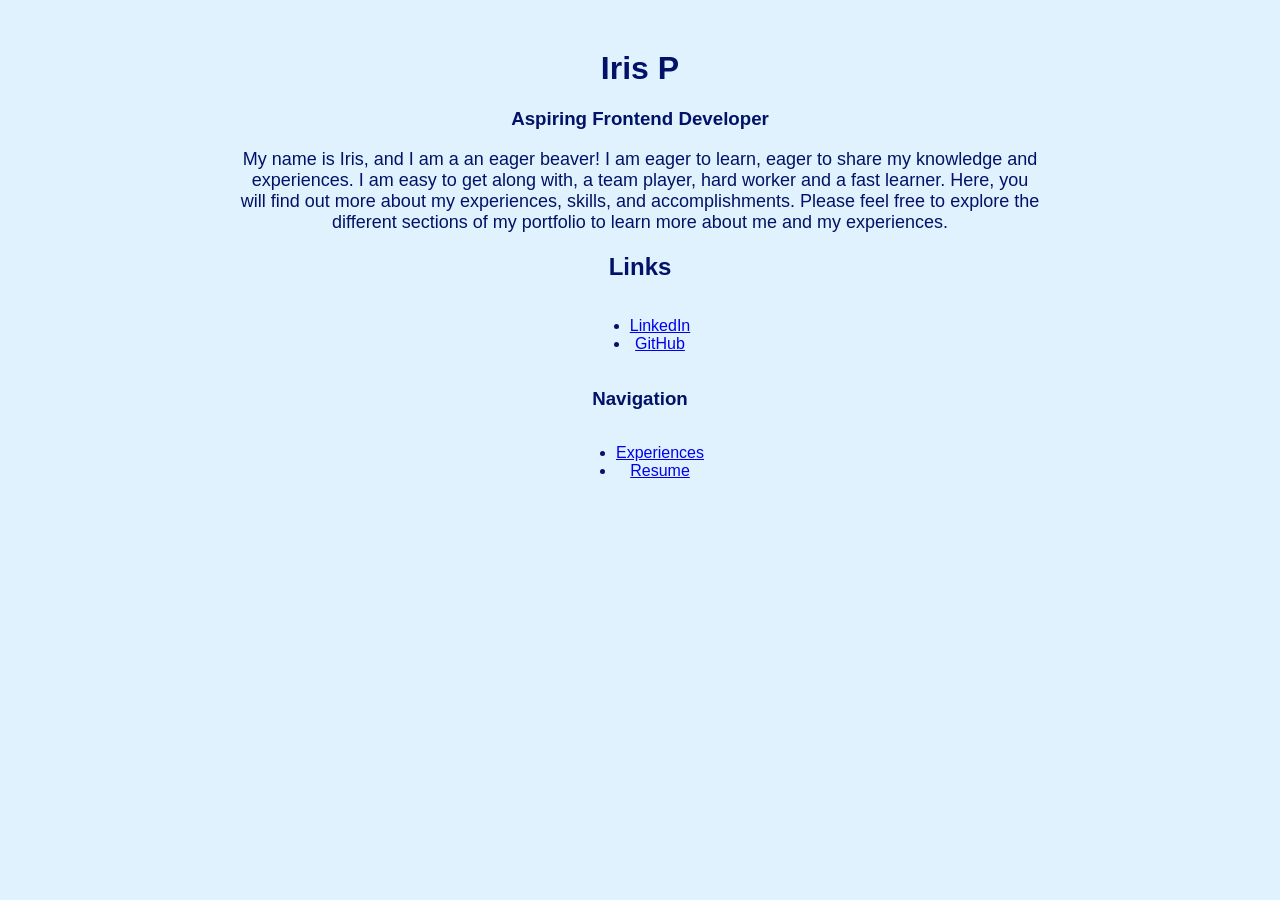
==== index.html @ 0d640bef "Add files via upload" ====
<!DOCTYPE html>
<html lang="en">
<head>
    <meta charset="UTF-8">
    <meta name="viewport" content="width=device-width, initial-scale=1.0">
    <title>My Portfolio</title>
    <link rel="stylesheet" href="page_style.css">
</head>
<body>
    <h1> Iris P</h1>
    <h3>Aspiring Frontend Developer</h3>
    
    <div class="intro">
    <p>My name is Iris, and I am a an eager beaver! I am eager to learn, eager to share my knowledge and experiences.
        I am easy to get along with, a team player, hard worker and a fast learner.
        Here, you will find out more about my experiences, skills, and accomplishments. Please 
        feel free to explore the different sections of my portfolio to learn more about me and my experiences.
    </p>
</div>


<h2>Links</h2>
<div class="links-links">
<ul>
    <li><a href="https://www.linkedin.com/in/iris-parallag-a29293349/">LinkedIn</a></li>
    <li><a href="https://github.com/irisprlg1018">GitHub</a></li>
</ul>
</div>

<h3>Navigation</h3>
<div class="links-nav">
<ul>
    <li><a href="ExperiencePage.html">Experiences</a></li>
    <li><a href="ResumePage.html">Resume</a></li>
</ul>
</div>

</body>
</html>
---- page_style.css ----
body{
  font-family: Arial, sans-serif;
   background-color: #E0F2FE;
   color: rgb(2, 18, 104);
  text-align: center;
  margin-top: 50px;
  margin-bottom: 50px;
  margin-left: 50px;
  margin-right: 50px;

}

.intro {
  font-size: 18px;
  max-width: 800px;
  text-align: center;
  margin-left: auto;
  margin-right: auto;
}

.intro_experience {
  font-size: 18px;
  max-width: 800px;
  text-align: center;
  margin-left: auto;
  margin-right: auto;
}

.links-links {
  display: flex;
  text-decoration: none;
  flex-direction: column;
  align-items: center;
  padding:0;
  margin: 0;

}

.links-nav {
  display: flex;
   flex-direction: column;
  align-items: center;
  padding:0;
  margin: 0;
}

.links-experience {
  display: flex;
   flex-direction: column;
  align-items: center;
  padding:0;
  margin: 0;
}

.links-education {
  display: flex;
  flex-direction: column;
  align-items: center;
  padding:0;
  margin: 0;
}

.links-certifications {
  display: flex;
   flex-direction: column;
  align-items: center;
  padding:0;
  margin: 0;
}

.links-projects {
  display: flex;
  flex-direction: column;
  align-items: center;
  padding:0;
  margin: 0;
} 

.btn {
  font-family: Arial, sans-serif;
  font-size: 16px;
  background-color: #00D4FF;
  color: white;
  padding: 10px 20px;
  border: none;
  border-radius: 5px;
  cursor: pointer;
}
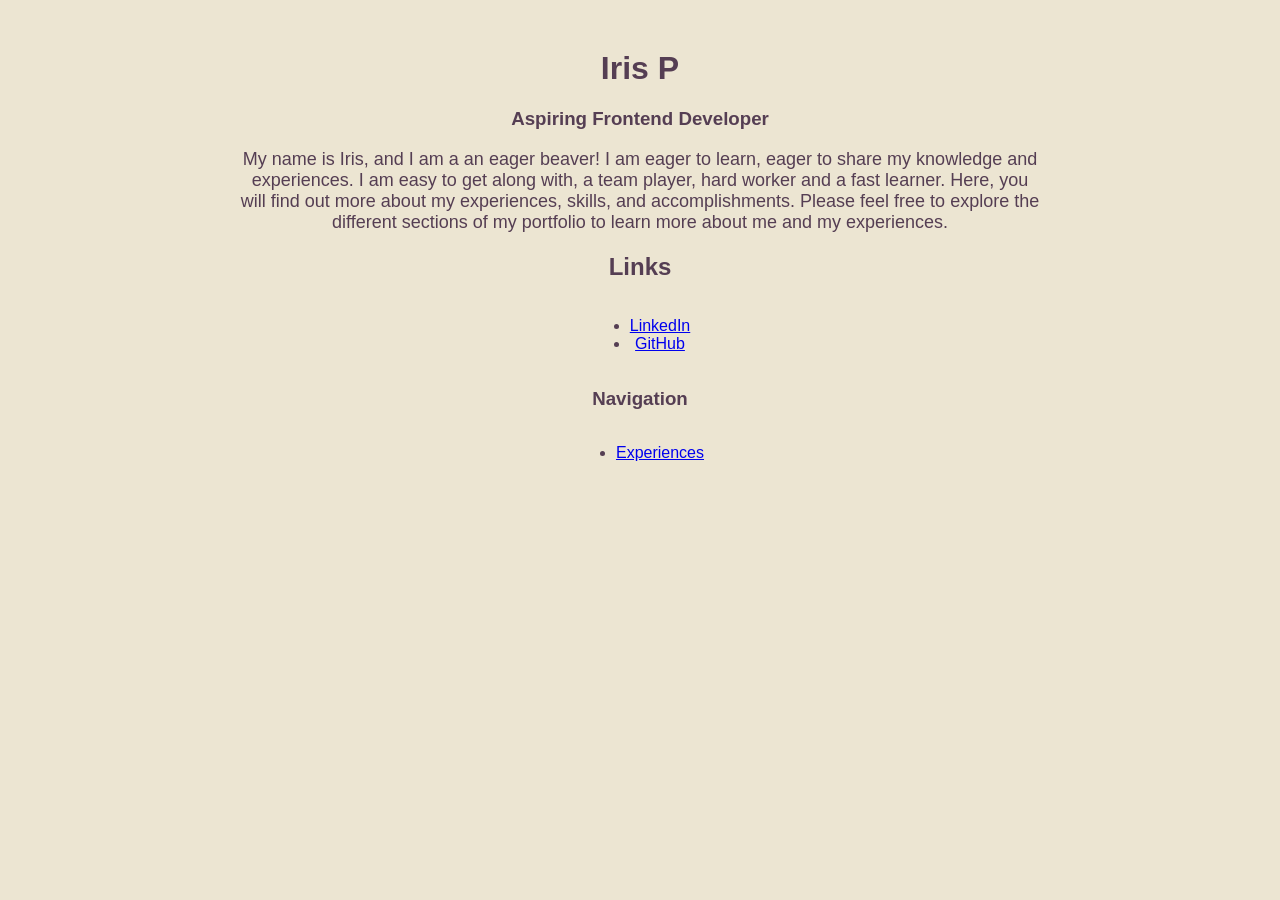
==== commit 3eedb4dc: "Add files via upload small style changes" ====
--- a/index.html
+++ b/index.html
@@ -31,7 +31,6 @@
 <div class="links-nav">
 <ul>
     <li><a href="ExperiencePage.html">Experiences</a></li>
-    <li><a href="ResumePage.html">Resume</a></li>
 </ul>
 </div>
 
--- a/page_style.css
+++ b/page_style.css
@@ -1,8 +1,8 @@
 
 body{
   font-family: Arial, sans-serif;
-   background-color: #E0F2FE;
-   color: rgb(2, 18, 104);
+   background-color: #ECE5D2;
+   color: #553E53;
   text-align: center;
   margin-top: 50px;
   margin-bottom: 50px;
@@ -80,8 +80,8 @@
 .btn {
   font-family: Arial, sans-serif;
   font-size: 16px;
-  background-color: #00D4FF;
-  color: white;
+  background-color: #B6CBDE;
+  color: #553E53;
   padding: 10px 20px;
   border: none;
   border-radius: 5px;
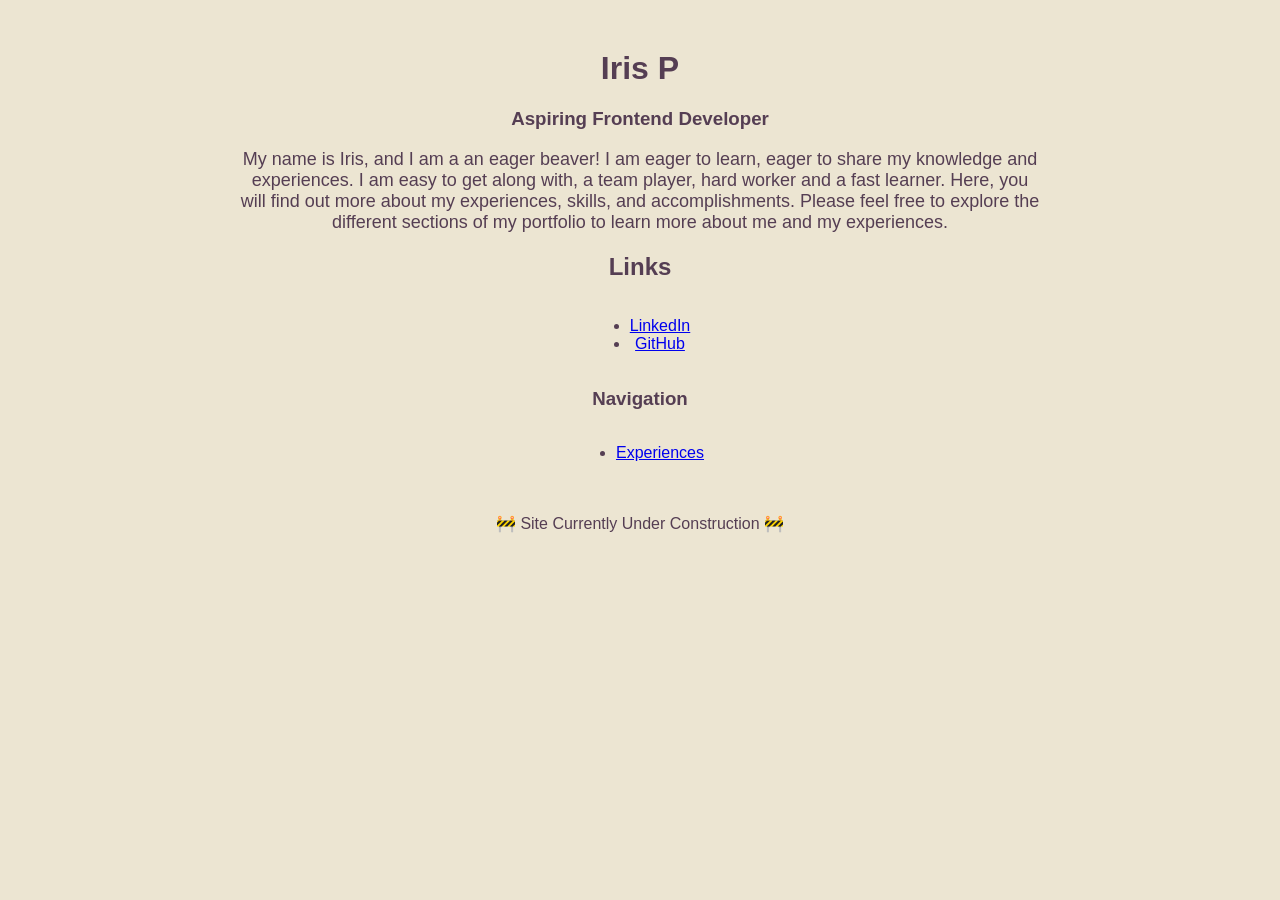
==== commit 4f1e1289: "Add files via upload" ====
--- a/index.html
+++ b/index.html
@@ -34,5 +34,12 @@
 </ul>
 </div>
 
+<br>
+<br>
+
+<div class="under-construction">
+  🚧 Site Currently Under Construction 🚧
+</div>
+
 </body>
 </html>
--- a/page_style.css
+++ b/page_style.css
@@ -86,4 +86,11 @@
   border: none;
   border-radius: 5px;
   cursor: pointer;
+
+  .under-construction {
+  font-size: 24px;        
+  text-align: center;
+  font-weight: bold;
+  letter-spacing: 0.5px;
+}
 }
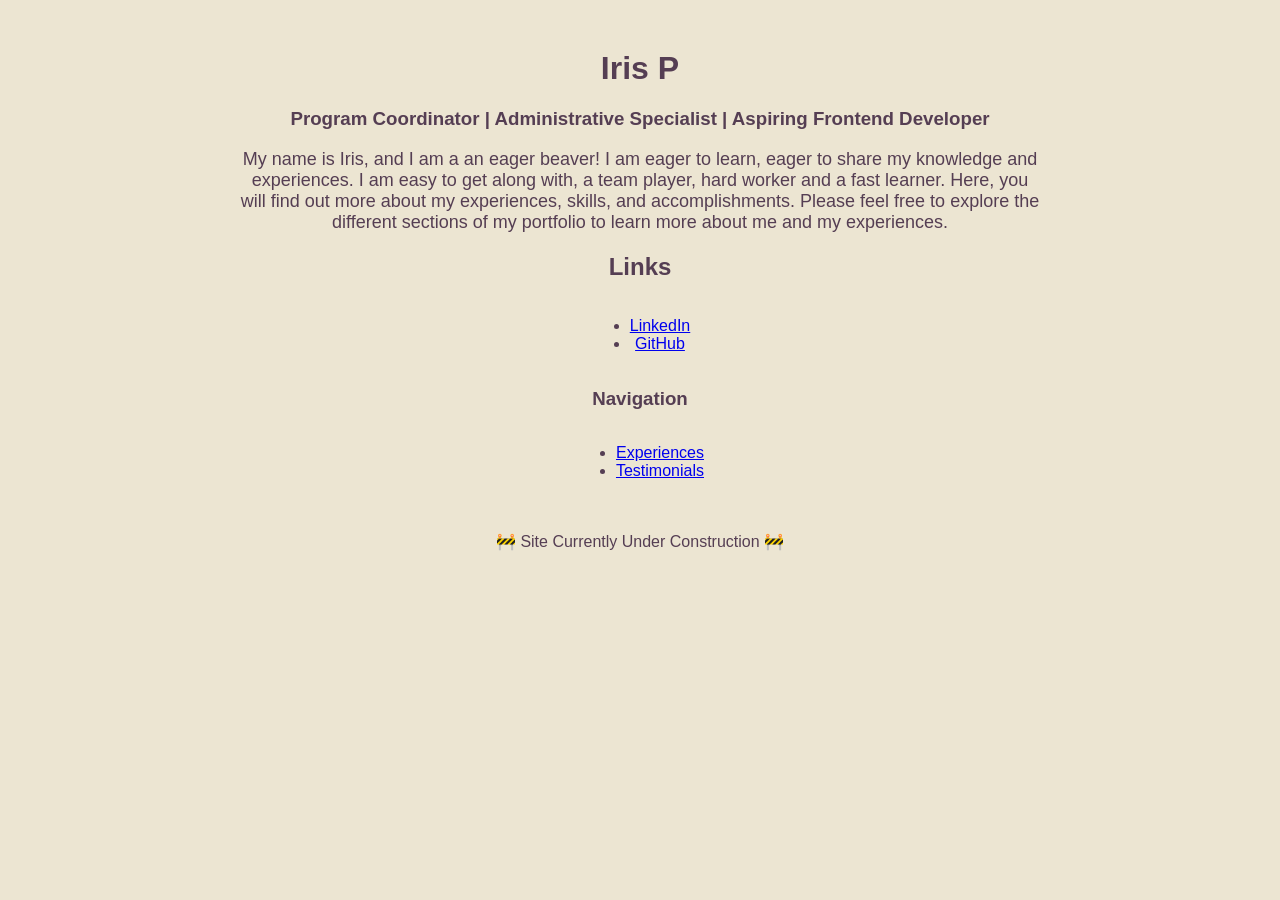
==== commit 27c69041: "Add files via upload title change" ====
--- a/index.html
+++ b/index.html
@@ -8,7 +8,7 @@
 </head>
 <body>
     <h1> Iris P</h1>
-    <h3>Aspiring Frontend Developer</h3>
+    <h3>Program Coordinator | Administrative Specialist | Aspiring Frontend Developer</h3>
     
     <div class="intro">
     <p>My name is Iris, and I am a an eager beaver! I am eager to learn, eager to share my knowledge and experiences.
@@ -31,6 +31,7 @@
 <div class="links-nav">
 <ul>
     <li><a href="ExperiencePage.html">Experiences</a></li>
+    <li><a href="TestimonialPage.html">Testimonials</a></li>
 </ul>
 </div>
 
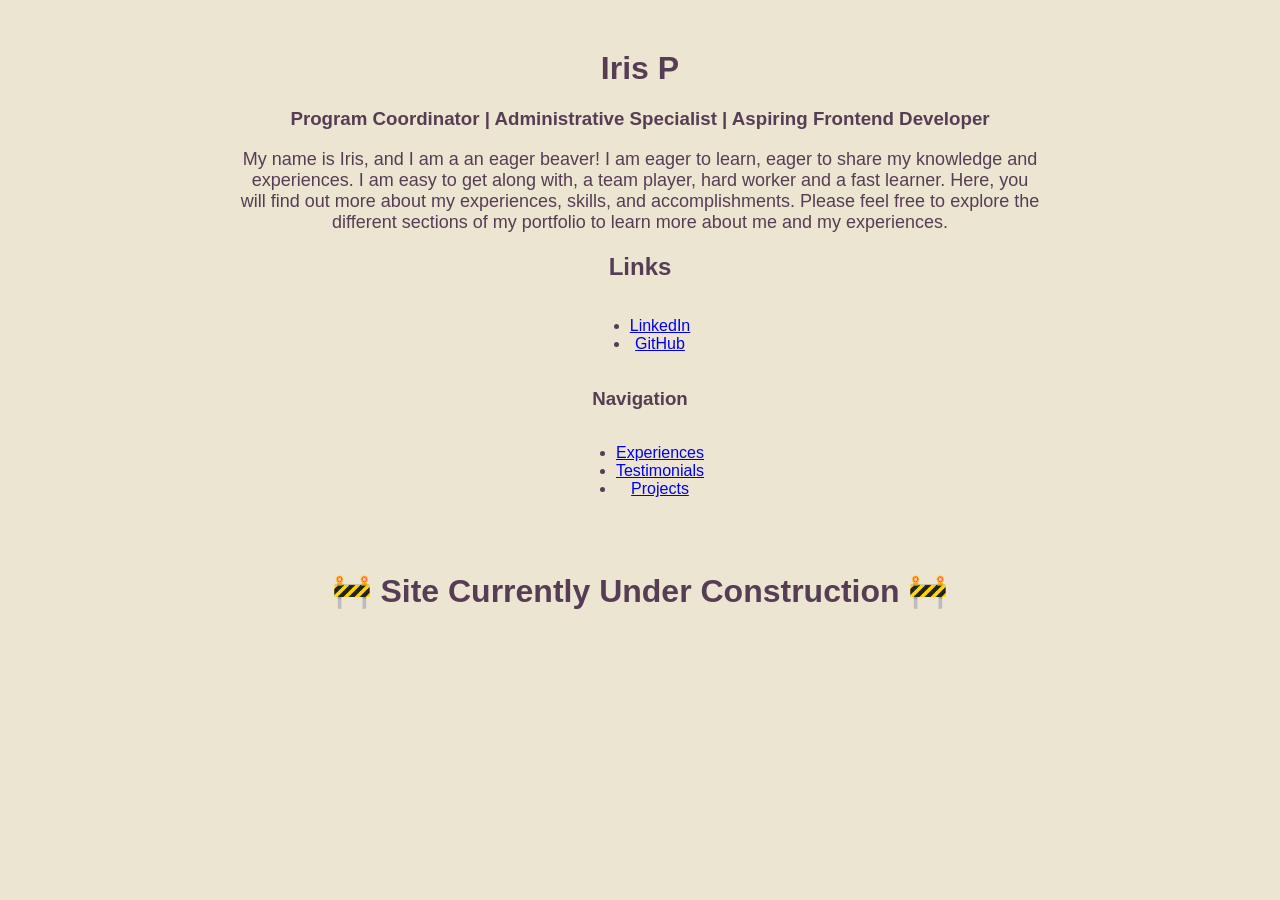
==== commit 2bffaca4: "Add files via upload" ====
--- a/index.html
+++ b/index.html
@@ -32,6 +32,7 @@
 <ul>
     <li><a href="ExperiencePage.html">Experiences</a></li>
     <li><a href="TestimonialPage.html">Testimonials</a></li>
+    <li><a href="ProjectPage.html">Projects</a></li>
 </ul>
 </div>
 
@@ -39,7 +40,7 @@
 <br>
 
 <div class="under-construction">
-  🚧 Site Currently Under Construction 🚧
+  <h1>🚧 Site Currently Under Construction 🚧</h1>
 </div>
 
 </body>
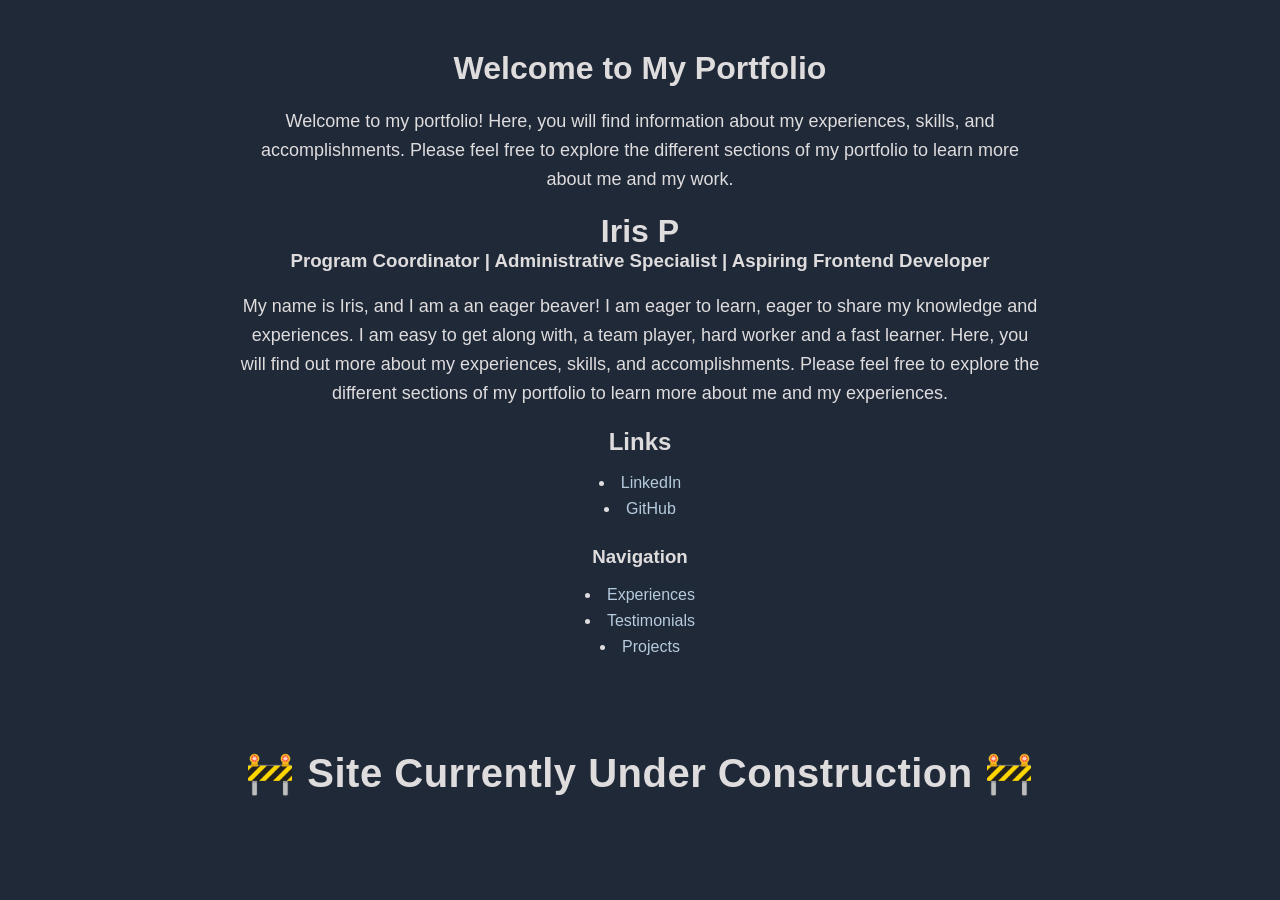
==== commit fed915a1: "Add files via upload" ====
--- a/index.html
+++ b/index.html
@@ -1,47 +1,66 @@
-<!DOCTYPE html>
+<!doctype html>
 <html lang="en">
-<head>
-    <meta charset="UTF-8">
-    <meta name="viewport" content="width=device-width, initial-scale=1.0">
+  <head>
+    <meta charset="UTF-8" />
+    <meta name="viewport" content="width=device-width, initial-scale=1.0" />
     <title>My Portfolio</title>
-    <link rel="stylesheet" href="page_style.css">
-</head>
-<body>
-    <h1> Iris P</h1>
-    <h3>Program Coordinator | Administrative Specialist | Aspiring Frontend Developer</h3>
-    
-    <div class="intro">
-    <p>My name is Iris, and I am a an eager beaver! I am eager to learn, eager to share my knowledge and experiences.
-        I am easy to get along with, a team player, hard worker and a fast learner.
-        Here, you will find out more about my experiences, skills, and accomplishments. Please 
-        feel free to explore the different sections of my portfolio to learn more about me and my experiences.
-    </p>
-</div>
+    <link rel="stylesheet" href="page_style.css" />
+  </head>
+  <body>
+    <main class="container">
+      <h1>Welcome to My Portfolio</h1>
+      <div class="intro">
+        <p>
+          Welcome to my portfolio! Here, you will find information about my
+          experiences, skills, and accomplishments. Please feel free to explore
+          the different sections of my portfolio to learn more about me and my
+          work.
+        </p>
+      </div>
+      <h1>Iris P</h1>
+      <h3>
+        Program Coordinator | Administrative Specialist | Aspiring Frontend
+        Developer
+      </h3>
 
+      <div class="intro">
+        <p>
+          My name is Iris, and I am a an eager beaver! I am eager to learn,
+          eager to share my knowledge and experiences. I am easy to get along
+          with, a team player, hard worker and a fast learner. Here, you will
+          find out more about my experiences, skills, and accomplishments.
+          Please feel free to explore the different sections of my portfolio to
+          learn more about me and my experiences.
+        </p>
+      </div>
 
-<h2>Links</h2>
-<div class="links-links">
-<ul>
-    <li><a href="https://www.linkedin.com/in/iris-parallag-a29293349/">LinkedIn</a></li>
-    <li><a href="https://github.com/irisprlg1018">GitHub</a></li>
-</ul>
-</div>
+      <h2>Links</h2>
+      <div class="links-links">
+        <ul>
+          <li>
+            <a href="https://www.linkedin.com/in/iris-parallag-a29293349/"
+              >LinkedIn</a
+            >
+          </li>
+          <li><a href="https://github.com/irisprlg1018">GitHub</a></li>
+        </ul>
+      </div>
 
-<h3>Navigation</h3>
-<div class="links-nav">
-<ul>
-    <li><a href="ExperiencePage.html">Experiences</a></li>
-    <li><a href="TestimonialPage.html">Testimonials</a></li>
-    <li><a href="ProjectPage.html">Projects</a></li>
-</ul>
-</div>
+      <h3>Navigation</h3>
+      <div class="links-nav">
+        <ul>
+          <li><a href="ExperiencePage.html">Experiences</a></li>
+          <li><a href="TestimonialPage.html">Testimonials</a></li>
+          <li><a href="ProjectPage.html">Projects</a></li>
+        </ul>
+      </div>
 
-<br>
-<br>
+      <br />
+      <br />
 
-<div class="under-construction">
-  <h1>🚧 Site Currently Under Construction 🚧</h1>
-</div>
-
-</body>
-</html>+      <div class="under-construction">
+        <h1>🚧 Site Currently Under Construction 🚧</h1>
+      </div>
+    </main>
+  </body>
+</html>
--- a/page_style.css
+++ b/page_style.css
@@ -1,96 +1,87 @@
-
-body{
-  font-family: Arial, sans-serif;
-   background-color: #ECE5D2;
-   color: #553E53;
-  text-align: center;
-  margin-top: 50px;
-  margin-bottom: 50px;
-  margin-left: 50px;
-  margin-right: 50px;
-
+* {
+  margin: 0;
+  padding: 0;
+  box-sizing: border-box;
 }
 
+body {
+  font-family: Arial, sans-serif;
+  background-color: #1f2937;
+  color: #dfdcde;
+  min-height: 100vh;
+  padding: 30px 20px;
+  text-align: center;
+}
+
+.container {
+  max-width: 1000px;
+  margin: 0 auto;
+  padding: 20px;
+}
+/* Introduction */
 .intro {
   font-size: 18px;
   max-width: 800px;
+  margin: 20px auto;
   text-align: center;
-  margin-left: auto;
-  margin-right: auto;
+  line-height: 1.6;
 }
 
 .intro_experience {
   font-size: 18px;
   max-width: 800px;
   text-align: center;
-  margin-left: auto;
-  margin-right: auto;
+  margin: 20px auto;
 }
 
-.links-links {
-  display: flex;
-  text-decoration: none;
-  flex-direction: column;
-  align-items: center;
-  padding:0;
-  margin: 0;
-
-}
-
-.links-nav {
-  display: flex;
-   flex-direction: column;
-  align-items: center;
-  padding:0;
-  margin: 0;
-}
-
-.links-experience {
-  display: flex;
-   flex-direction: column;
-  align-items: center;
-  padding:0;
-  margin: 0;
-}
-
-.links-education {
-  display: flex;
-  flex-direction: column;
-  align-items: center;
-  padding:0;
-  margin: 0;
-}
-
-.links-certifications {
-  display: flex;
-   flex-direction: column;
-  align-items: center;
-  padding:0;
-  margin: 0;
-}
-
+/* Links and navigation */
+.links-links,
+.links-nav,
+.links-experience,
+.links-education,
+.links-certifications,
 .links-projects {
   display: flex;
   flex-direction: column;
   align-items: center;
-  padding:0;
-  margin: 0;
-} 
+  margin: 10px auto 20px;
+}
 
+ul {
+  list-style-position: inside;
+  padding: 0;
+}
+
+li {
+  margin: 8px 0;
+}
+
+a {
+  color: #b6cbde;
+  text-decoration: none;
+}
+
+a:hover {
+  text-decoration: underline;
+}
+
+/* Buttons */
 .btn {
   font-family: Arial, sans-serif;
   font-size: 16px;
-  background-color: #B6CBDE;
-  color: #553E53;
+  background-color: #b6cbde;
+  color: #553e53;
   padding: 10px 20px;
   border: none;
   border-radius: 5px;
   cursor: pointer;
+}
 
-  .under-construction {
-  font-size: 24px;        
+/* Under construction */
+.under-construction {
+  font-size: 20px;
   text-align: center;
   font-weight: bold;
   letter-spacing: 0.5px;
+  margin-top: 30px;
 }
-}
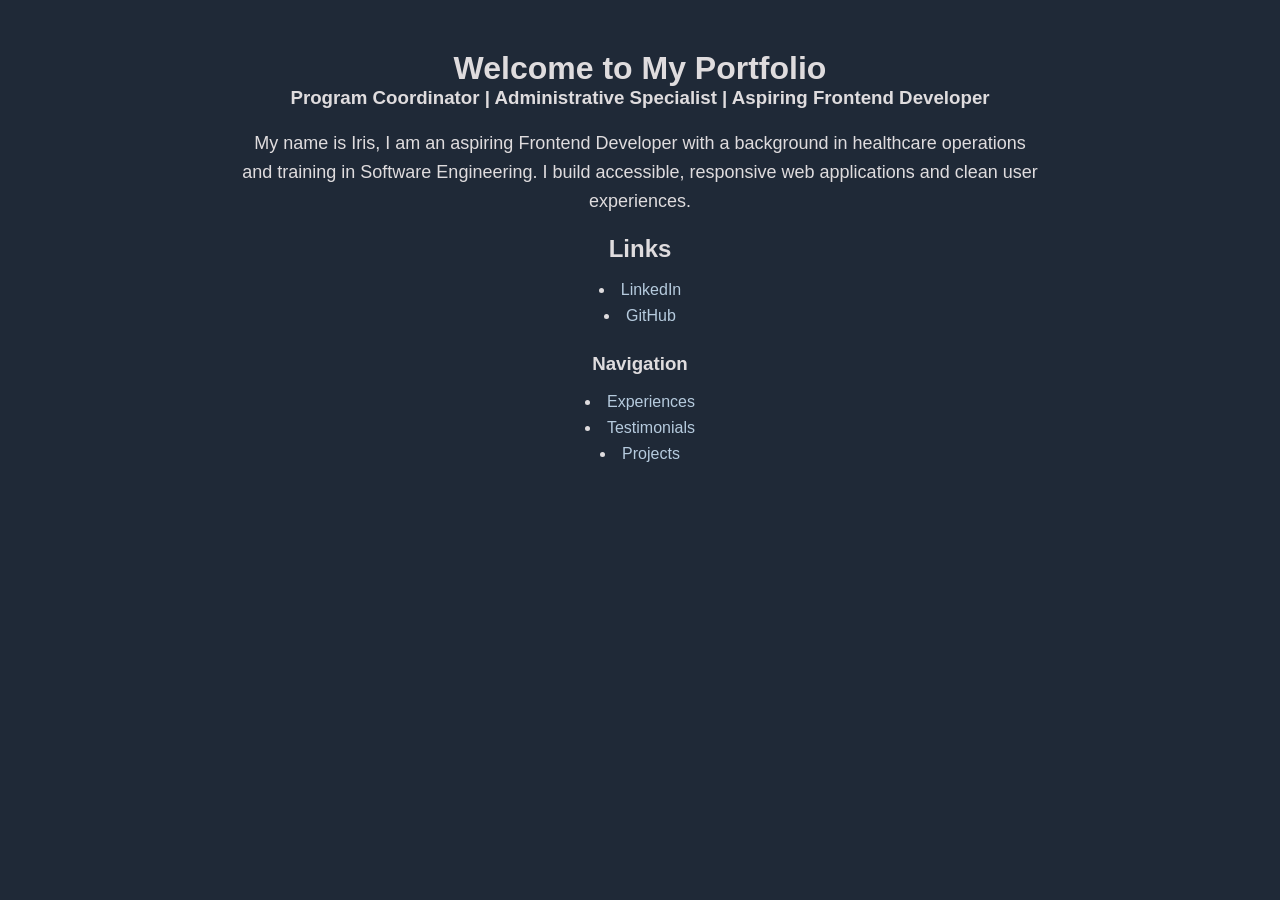
==== commit 851e34af: "Add files via upload" ====
--- a/index.html
+++ b/index.html
@@ -9,15 +9,6 @@
   <body>
     <main class="container">
       <h1>Welcome to My Portfolio</h1>
-      <div class="intro">
-        <p>
-          Welcome to my portfolio! Here, you will find information about my
-          experiences, skills, and accomplishments. Please feel free to explore
-          the different sections of my portfolio to learn more about me and my
-          work.
-        </p>
-      </div>
-      <h1>Iris P</h1>
       <h3>
         Program Coordinator | Administrative Specialist | Aspiring Frontend
         Developer
@@ -25,12 +16,8 @@
 
       <div class="intro">
         <p>
-          My name is Iris, and I am a an eager beaver! I am eager to learn,
-          eager to share my knowledge and experiences. I am easy to get along
-          with, a team player, hard worker and a fast learner. Here, you will
-          find out more about my experiences, skills, and accomplishments.
-          Please feel free to explore the different sections of my portfolio to
-          learn more about me and my experiences.
+          My name is Iris, I am an aspiring Frontend Developer with a background in 
+          healthcare operations and training in Software Engineering. I build accessible, responsive web applications and clean user experiences.
         </p>
       </div>
 
@@ -58,8 +45,7 @@
       <br />
       <br />
 
-      <div class="under-construction">
-        <h1>🚧 Site Currently Under Construction 🚧</h1>
+     
       </div>
     </main>
   </body>
--- a/page_style.css
+++ b/page_style.css
@@ -76,12 +76,3 @@
   border-radius: 5px;
   cursor: pointer;
 }
-
-/* Under construction */
-.under-construction {
-  font-size: 20px;
-  text-align: center;
-  font-weight: bold;
-  letter-spacing: 0.5px;
-  margin-top: 30px;
-}
